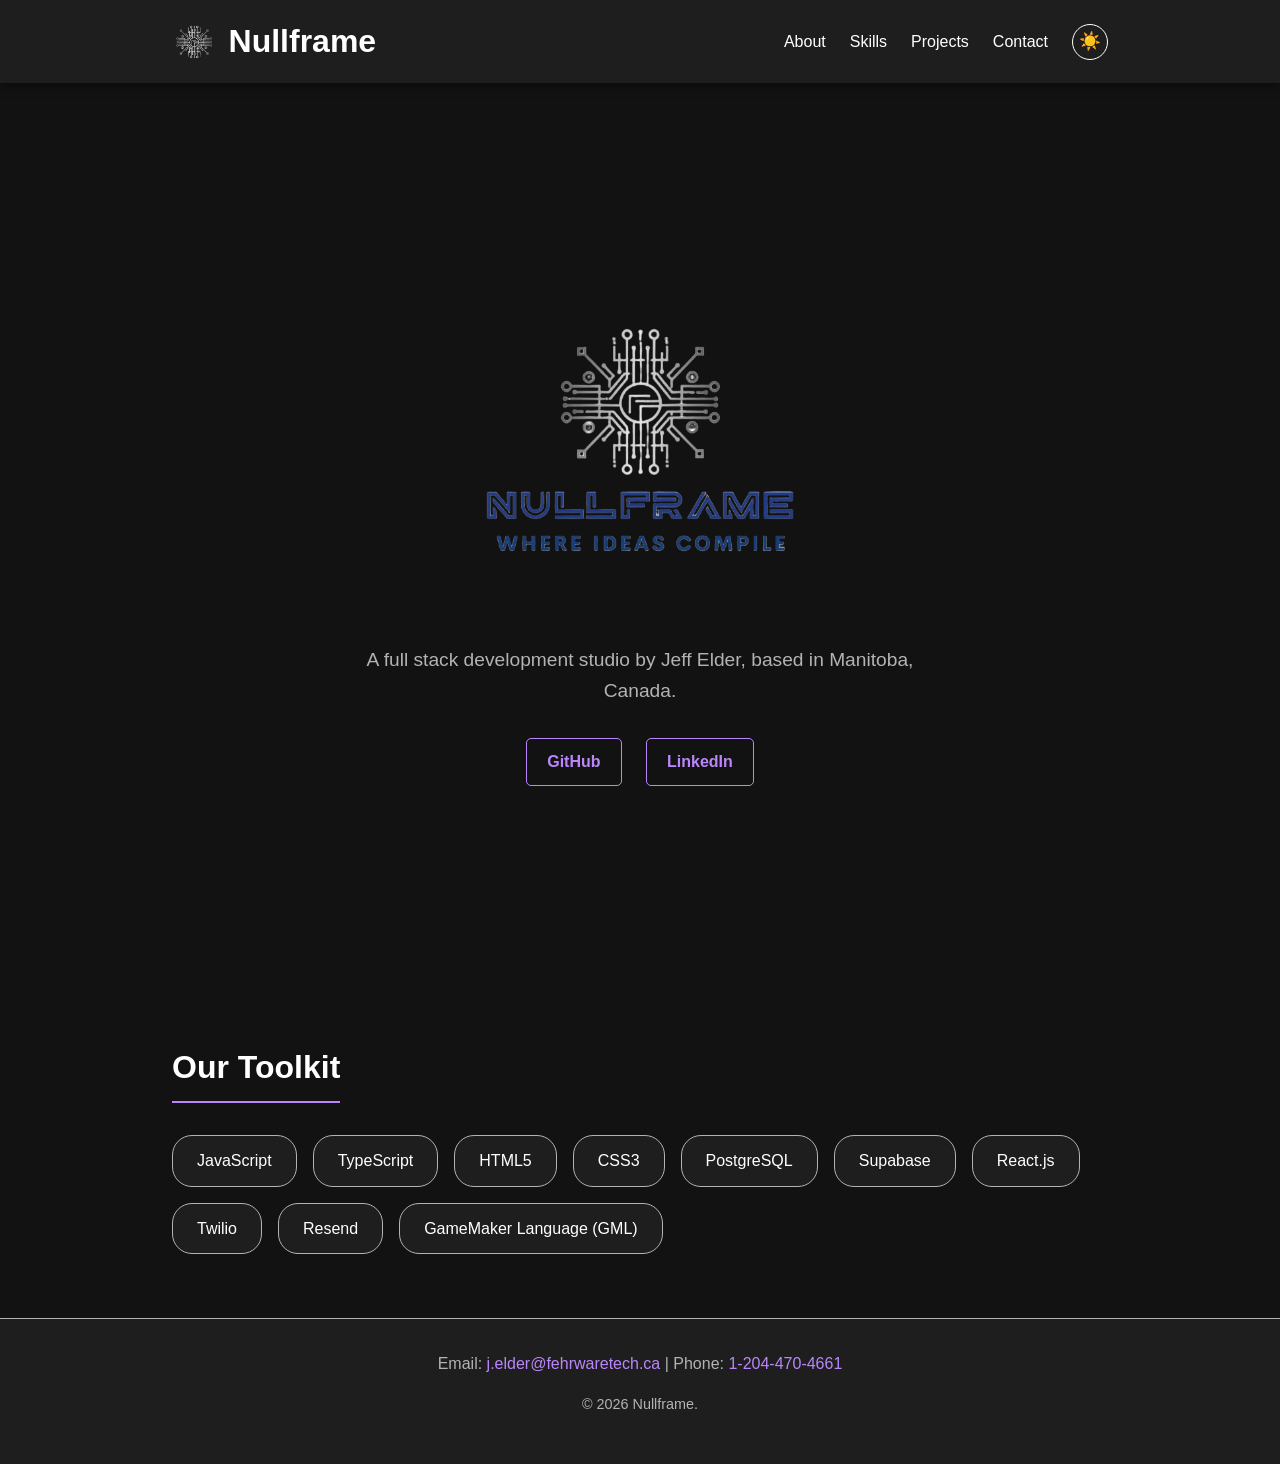
==== index.html @ 25740879 "removed slogan from index.html and removed the slogan class from style.css" ====
<!DOCTYPE html>
<html lang="en">
<head>
    <meta charset="UTF-8">
    <meta name="viewport" content="width=device-width, initial-scale=1.0">
    <title>Nullframe | Where ideas compile</title>
    <link rel="stylesheet" href="style.css">
</head>
<body>

    <nav id="navbar">
        <div class="nav-content">
            <a href="index.html" class="brand-link">
                <img src="assets/nullframelogo2.png" alt="Nullframe Icon" class="brand-logo" onerror="this.style.display='none'">
                <h2>Nullframe</h2>
            </a>
            <div class="nav-links">
                <a href="about.html">About</a>
                <a href="index.html#skills">Skills</a>
                <a href="projects.html">Projects</a>
                <a href="contact.html">Contact</a>
                <button id="theme-toggle" class="theme-btn" title="Toggle Theme">☀️</button>
            </div>
        </div>
    </nav>

    <header id="hero">
        <div class="container">
            <img src="assets/nullframelogo.png" alt="Nullframe Studio - Where ideas compile" class="hero-logo">
            
            <p class="subtitle">A full stack development studio by Jeff Elder, based in Manitoba, Canada.</p>
            <div class="social-links">
                <a href="https://github.com/TheJ4nitorNG" target="_blank">GitHub</a>
                <a href="https://ca.linkedin.com/in/jeff-elder-a7a8a4373" target="_blank">LinkedIn</a>
            </div>
        </div>
    </header>

    <section id="skills" class="container">
        <h2>Our Toolkit</h2>
        <ul id="skills-list" class="skills-grid">
            </ul>
    </section>

    <footer>
        <div class="container footer-content">
            <p>Email: <a href="mailto:j.elder@fehrwaretech.ca">j.elder@fehrwaretech.ca</a> | Phone: <a href="tel:12044704661">1-204-470-4661</a></p>
            <p class="copyright">© 2026 Nullframe.</p>
        </div>
    </footer>

    <script src="script.js"></script>
</body>
</html>
---- style.css ----
@import url("https://fonts.googleapis.com/css2?family=Nunito+Sans:ital,opsz,wght@0,6..12,200..1000;1,6..12,200..1000&family=Open+Sans:ital,wght@0,300..800;1,300..800&display=swap");

:root {
    /* Theme variables */
    --bg-color: #121212;
    --surface-color: #1e1e1e;
    --primary-color: #bb86fc;
    --text-primary: #ffffff;
    --text-secondary: #b3b3b3;
    --font-family: 'Segoe UI', Tahoma, Geneva, Verdana, sans-serif;
    
    /* Variables for form states */
    --success-color: #4caf50;
    --error-color: #cf6679;

    /* Formspree Template Variables */
    --color-background: #cbd5e1;
    --color-background-alt: #8ec6ff;
    --color-border-active: #173db6;
    --color-border-default: #94a3b8;
    --color-highlight: #8ec6ff;
    --color-primary: #144be1;
    --color-primary-active: #19388f;
    --color-text-default: #0f172a;
    --color-text-muted: #475569;
    --font-family-body: "Open Sans", sans-serif;
    --font-family-display: "Nunito Sans", sans-serif;
}

/* --- LIGHT MODE VARIABLES --- */
body.light-mode {
    --bg-color: #f5f5f5;
    --surface-color: #ffffff;
    --primary-color: #6200ee;
    --text-primary: #121212;
    --text-secondary: #555555;
    
    --success-color: #388e3c;
    --error-color: #b00020;
}

*,::before,::after {
    box-sizing: border-box;
    border: 0;
    margin: 0;
    padding: 0;
}

body {
    -webkit-font-smoothing: antialiased;
    font-family: var(--font-family);
    font-optical-sizing: auto;
    font-style: normal;
    background-color: var(--bg-color);
    color: var(--text-primary);
    line-height: 1.6;
    transition: background-color 0.3s ease, color 0.3s ease;
}

button, input, optgroup, select, textarea {
    font-family: inherit;
    font-size: 100%;
    color: inherit;
    margin: 0;
    padding: 0;
}

.container {
    max-width: 1000px;
    margin: 0 auto;
    padding: 4rem 2rem;
}

.page-content {
    min-height: 60vh;
}

h1, h2, h3 {
    margin-bottom: 1rem;
    color: var(--text-primary);
}

h2 {
    font-size: 2rem;
    border-bottom: 2px solid var(--primary-color);
    display: inline-block;
    padding-bottom: 0.5rem;
    margin-bottom: 2rem;
}

p {
    color: var(--text-secondary);
    margin-bottom: 1rem;
}

a {
    color: var(--primary-color);
    text-decoration: none;
    transition: opacity 0.3s ease;
}

a:hover {
    opacity: 0.8;
}

/* Navbar & Brand */
#navbar {
    background-color: var(--surface-color);
    position: sticky;
    top: 0;
    z-index: 100;
    padding: 1rem 0;
    box-shadow: 0 2px 10px rgba(0,0,0,0.5);
    transition: background-color 0.3s ease;
}

.nav-content {
    max-width: 1000px;
    margin: 0 auto;
    display: flex;
    justify-content: space-between;
    align-items: center;
    padding: 0 2rem;
}

.brand-link {
    color: inherit;
    text-decoration: none;
    display: flex;
    align-items: center;
    gap: 12px;
}

.brand-link h2 {
    margin-bottom: 0;
    border-bottom: none;
    padding-bottom: 0;
}

.brand-logo {
    height: 36px;
    width: auto;
    border-radius: 6px;
}

.nav-links {
    display: flex;
    align-items: center;
}

.nav-links a {
    color: var(--text-primary);
    margin-left: 1.5rem;
    font-weight: 500;
}

.nav-links a:hover {
    color: var(--primary-color);
}

/* Theme Button Styles */
.theme-btn {
    background: none;
    border: 1px solid var(--text-primary);
    color: var(--text-primary);
    width: 36px;
    height: 36px;
    margin-left: 1.5rem;
    border-radius: 50%;
    cursor: pointer;
    font-size: 1.1rem;
    display: flex;
    justify-content: center;
    align-items: center;
    transition: all 0.3s ease;
}

.theme-btn:hover {
    background-color: var(--text-primary);
    color: var(--bg-color);
}

/* Hero Section */
#hero {
    text-align: center;
    padding: 8rem 2rem;
}

.hero-logo {
    width: 770px;
    height: 330px;
    max-width: 100%;
    object-fit: contain; 
    margin-bottom: 2rem; /* Increased margin since slogan is gone */
}

/* Slogan text class removed as text is now in logo image */

.subtitle {
    font-size: 1.2rem;
    max-width: 600px;
    margin: 0 auto 2rem auto;
}

.social-links a {
    display: inline-block;
    margin: 0 10px;
    padding: 10px 20px;
    border: 1px solid var(--primary-color);
    border-radius: 5px;
    font-weight: bold;
}

.social-links a:hover {
    background-color: var(--primary-color);
    color: var(--bg-color);
}

/* Skills Grid */
.skills-grid {
    display: flex;
    flex-wrap: wrap;
    gap: 1rem;
    list-style: none;
}

.skill-item {
    background-color: var(--surface-color);
    padding: 0.75rem 1.5rem;
    border-radius: 20px;
    font-weight: 500;
    border: 1px solid var(--text-secondary);
    transition: background-color 0.3s ease;
}

/* Projects Grid */
.projects-grid {
    display: grid;
    grid-template-columns: repeat(auto-fit, minmax(300px, 1fr));
    gap: 2rem;
}

.project-card {
    background-color: var(--surface-color);
    padding: 1.5rem;
    border-radius: 8px;
    border: 1px solid var(--text-secondary);
    transition: transform 0.3s ease, border-color 0.3s ease, background-color 0.3s ease;
    display: flex;
    flex-direction: column;
}

.project-card:hover {
    transform: translateY(-5px);
    border-color: var(--primary-color);
}

.project-img {
    width: 100%;
    height: 180px;
    object-fit: cover;
    border-radius: 6px;
    margin-bottom: 1rem;
    border: 1px solid rgba(255, 255, 255, 0.1);
}

.tags-container {
    margin-bottom: 1.5rem;
    margin-top: auto;
}

.tag {
    display: inline-block;
    font-size: 0.8rem;
    background-color: rgba(187, 134, 252, 0.1);
    color: var(--primary-color);
    padding: 0.2rem 0.6rem;
    border-radius: 4px;
    margin-right: 0.5rem;
    margin-bottom: 0.5rem;
}

.btn {
    display: inline-block;
    font-weight: bold;
    margin-top: 1rem;
}

/* Shared Footer Styles */
footer {
    background-color: var(--surface-color);
    text-align: center;
    border-top: 1px solid var(--text-secondary);
    transition: background-color 0.3s ease;
}

.footer-content {
    padding: 2rem;
}

.copyright {
    font-size: 0.9rem;
    margin-top: 1rem;
}

/* --- FORMSPREE TEMPLATE CSS --- */
.form-container {
    max-width: 600px;
    margin: 2rem auto;
    background-color: var(--surface-color);
    padding: 2rem;
    border-radius: 8px;
    border: 1px solid var(--text-secondary);
}

.fs-form {
    display: grid;
    row-gap: 1.5rem;
}

.fs-field {
    display: flex;
    flex-direction: column;
    row-gap: 0.375rem;
    text-align: left;
}

.fs-label {
    color: var(--text-primary);
    display: block;
    font-family: var(--font-family-display);
    font-size: 0.875rem;
    font-weight: 500;
    line-height: 1.25rem;
}

.fs-button-group {
    display: flex;
    flex-direction: row-reverse;
    column-gap: 1.5rem;
}

.fs-button {
    background-color: var(--color-primary);
    border-radius: 0.375rem;
    color: white;
    cursor: pointer;
    font-size: 0.875rem;
    font-weight: 500;
    line-height: 1rem;
    padding: 1rem 2rem;
    transition-duration: 200ms;
    transition-property: background-color;
    transition-timing-function: cubic-bezier(0.4, 0, 0.2, 1);
}

.fs-button:hover {
    background-color: var(--color-primary-active);
}

.fs-button:focus-visible {
    background-color: var(--color-primary-active);
    outline: 3px solid var(--color-highlight);
}

.fs-input, .fs-select, .fs-textarea {
    appearance: none;
    border-radius: 0.375rem;
    border-width: 0;
    box-shadow: var(--color-border-default) 0 0 0 1px inset;
    background-color: var(--bg-color);
    color: var(--text-primary);
    font-size: 1rem;
    outline: none;
    padding: 0.75rem;
}

.fs-input, .fs-select {
    height: 2.5rem;
    line-height: 1.5rem;
}

.fs-textarea {
    line-height: 1.5rem;
    resize: vertical;
}

.fs-input:focus-visible, .fs-select:focus-visible, .fs-textarea:focus-visible {
    box-shadow: var(--color-border-active) 0 0 0 1.5px inset;
    outline: 3px solid var(--color-highlight);
    outline-offset: 0;
}

.fs-input::placeholder, .fs-textarea::placeholder {
    color: var(--text-secondary);
}

.submit-btn {
    background-color: var(--primary-color);
    color: var(--bg-color);
    border: none;
    padding: 1rem;
    border-radius: 5px;
    cursor: pointer;
    font-size: 1.1rem;
    transition: opacity 0.3s ease;
}

.submit-btn:hover {
    opacity: 0.8;
}
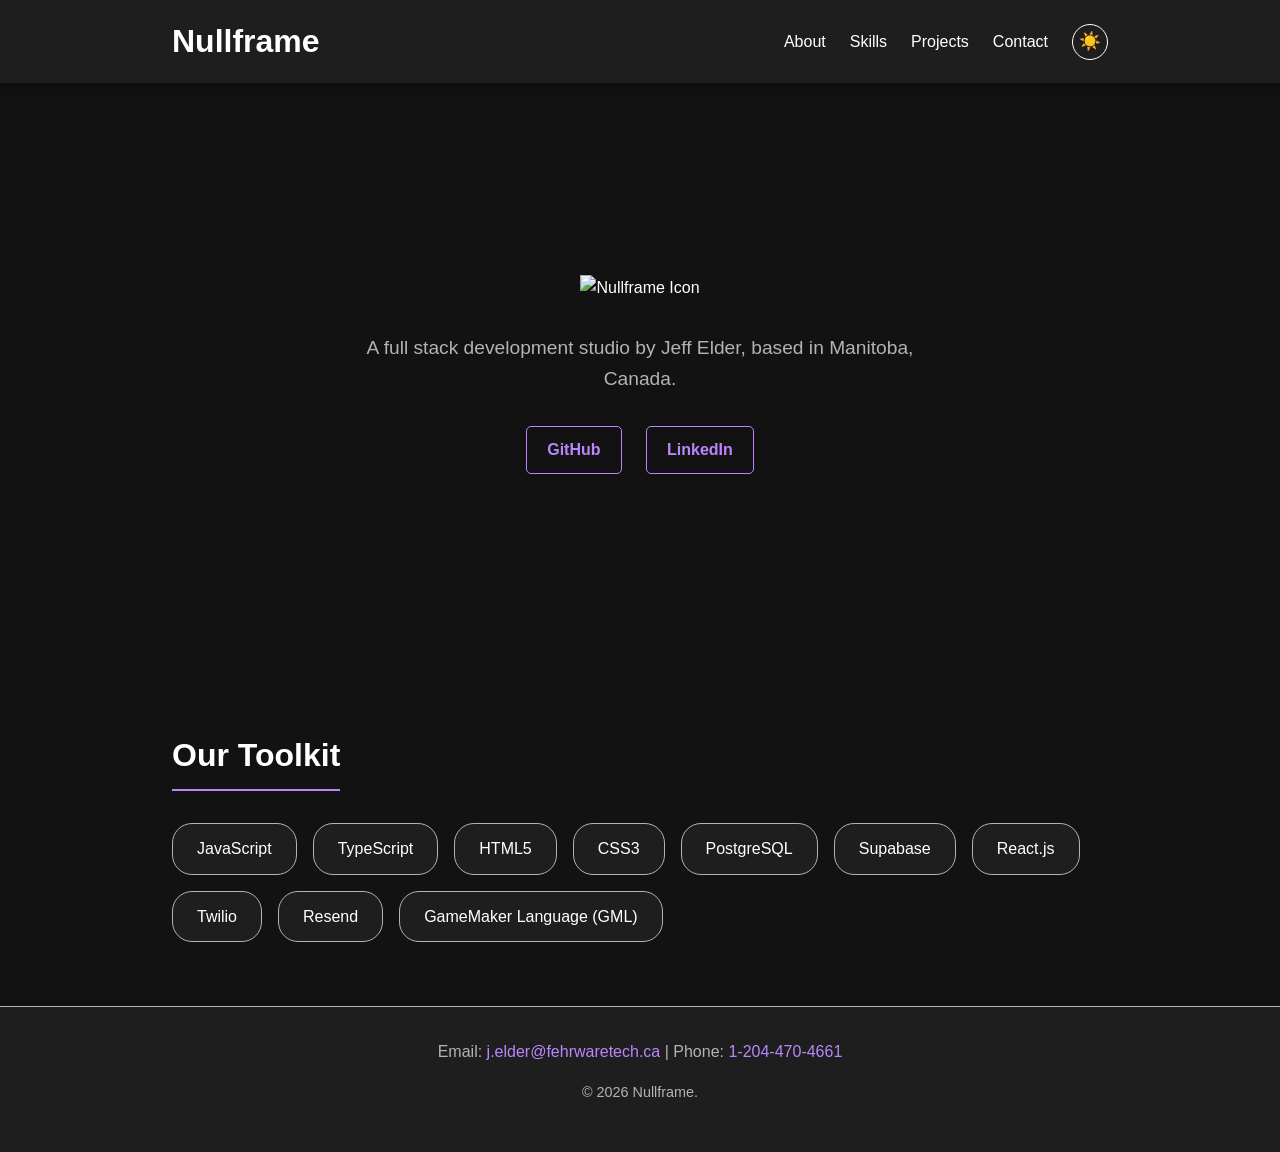
==== commit dfe62834: "Update logo sizes and contact header per user request" ====
--- a/index.html
+++ b/index.html
@@ -11,7 +11,7 @@
     <nav id="navbar">
         <div class="nav-content">
             <a href="index.html" class="brand-link">
-                <img src="assets/nullframelogo2.png" alt="Nullframe Icon" class="brand-logo" onerror="this.style.display='none'">
+                <img src="assets/nullframelogo.svg" alt="Nullframe Icon" class="brand-logo" onerror="this.style.display='none'">
                 <h2>Nullframe</h2>
             </a>
             <div class="nav-links">
@@ -26,7 +26,9 @@
 
     <header id="hero">
         <div class="container">
-            <img src="assets/nullframelogo.png" alt="Nullframe Studio - Where ideas compile" class="hero-logo">
+            <div class="hero-logo-container">
+                <img src="assets/nullframelogo.svg" alt="Nullframe Icon" class="hero-icon">
+            </div>
             
             <p class="subtitle">A full stack development studio by Jeff Elder, based in Manitoba, Canada.</p>
             <div class="social-links">
--- a/style.css
+++ b/style.css
@@ -186,15 +186,45 @@
     padding: 8rem 2rem;
 }
 
-.hero-logo {
-    width: 770px;
-    height: 330px;
+/* Split Logo Container */
+.hero-logo-container {
+    display: flex;
+    flex-direction: column; 
+    justify-content: center;
+    align-items: center;
+    gap: 1.5rem; 
     max-width: 100%;
-    object-fit: contain; 
-    margin-bottom: 2rem; /* Increased margin since slogan is gone */
-}
-
-/* Slogan text class removed as text is now in logo image */
+    margin: 0 auto 2rem auto;
+}
+
+.hero-icon {
+    height: auto;
+    /* LARGER ICON ON DESKTOP */
+    max-height: 750px;
+    width: auto;
+    object-fit: contain;
+}
+
+.hero-text {
+    width: 100%;
+    max-width: 700px;
+    height: auto;
+    object-fit: contain;
+}
+
+/* Make it responsive for mobile phones */
+@media (max-width: 768px) {
+    .hero-logo-container {
+        gap: 1rem;
+    }
+    .hero-icon {
+        /* LARGER ICON ON MOBILE (was 120px) */
+        max-height: 180px;
+    }
+    .hero-text {
+        max-width: 100%;
+    }
+}
 
 .subtitle {
     font-size: 1.2rem;
@@ -408,4 +438,9 @@
 
 .submit-btn:hover {
     opacity: 0.8;
+}ransition: opacity 0.3s ease;
+}
+
+.submit-btn:hover {
+    opacity: 0.8;
 }
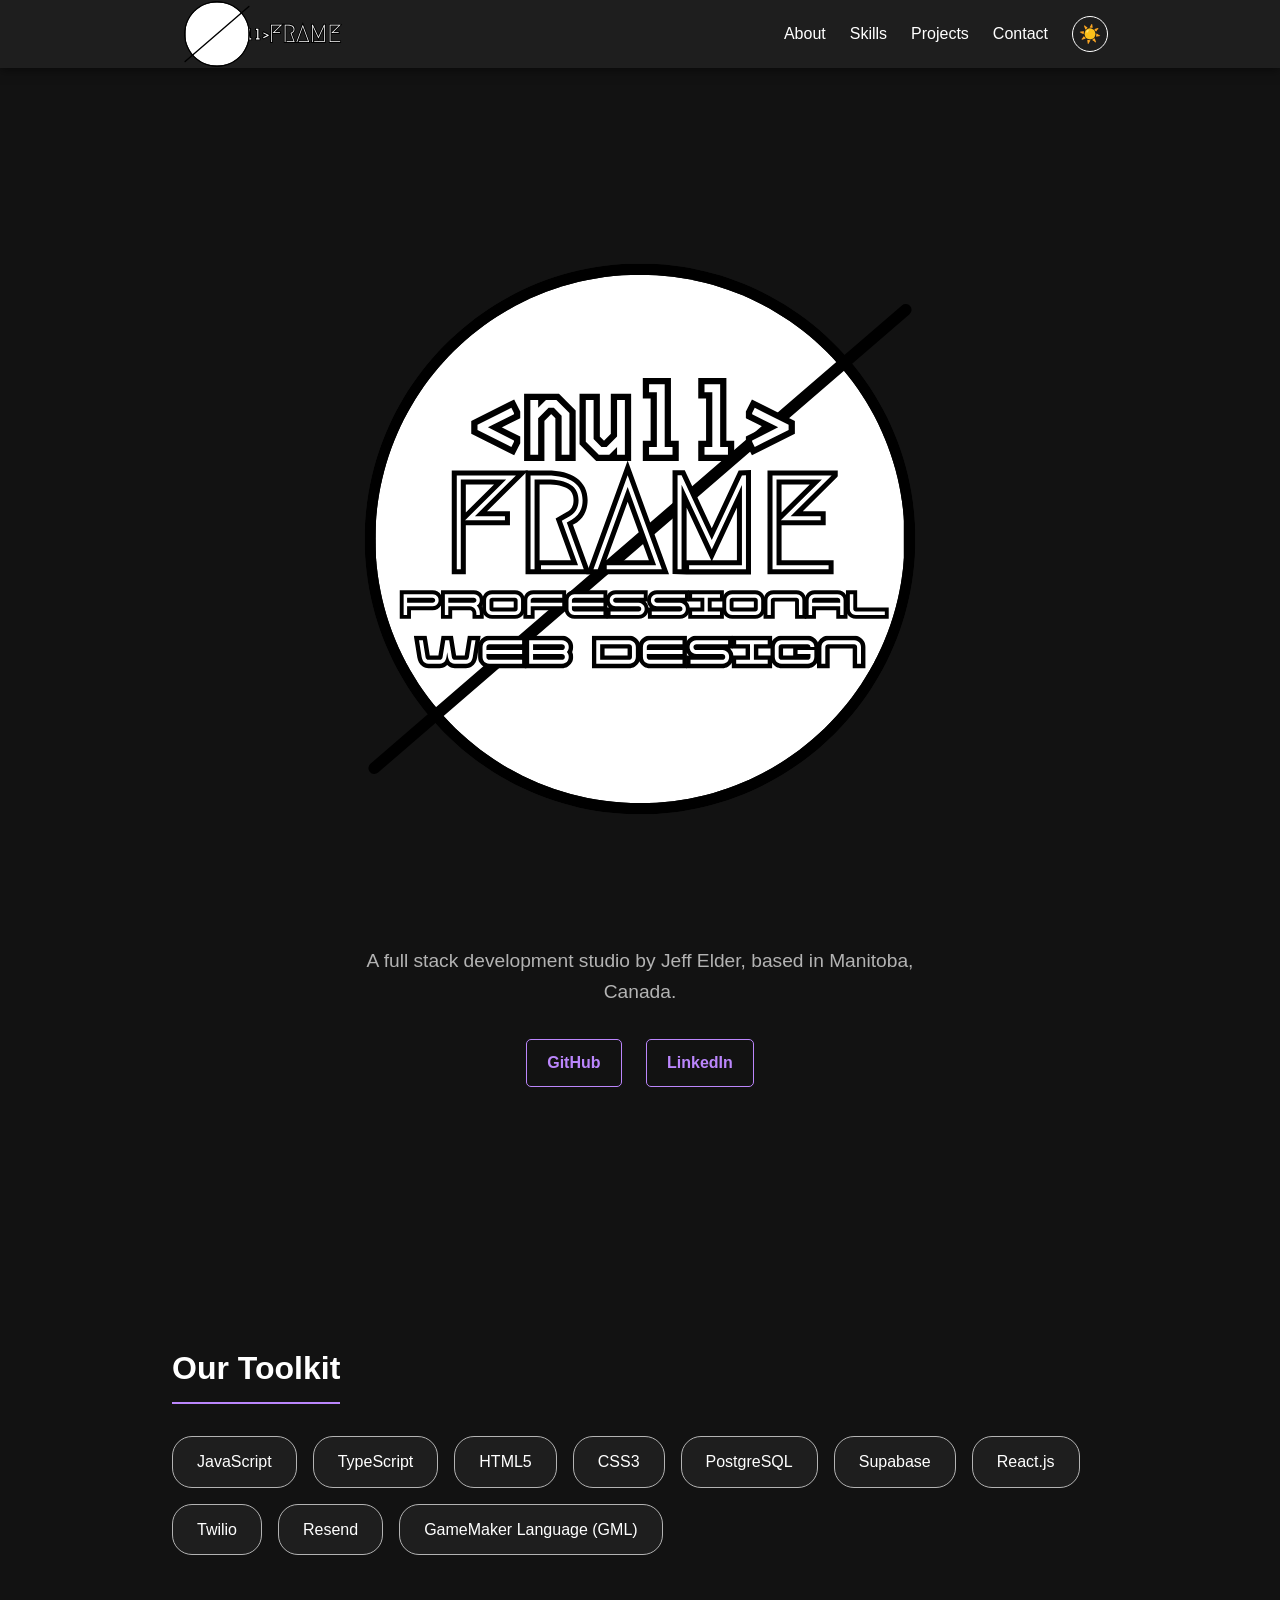
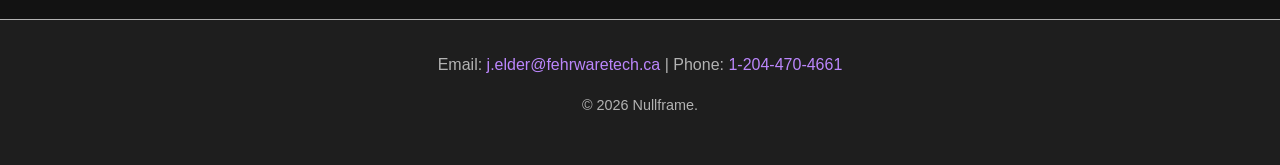
==== commit f21c6658: "Update navbar to use new SVG icon and text assets" ====
--- a/index.html
+++ b/index.html
@@ -11,8 +11,8 @@
     <nav id="navbar">
         <div class="nav-content">
             <a href="index.html" class="brand-link">
-                <img src="assets/nullframelogo.svg" alt="Nullframe Icon" class="brand-logo" onerror="this.style.display='none'">
-                <h2>Nullframe</h2>
+                <img src="assets/nullframenavbar.svg" alt="Nullframe Icon" class="brand-logo" onerror="this.style.display='none'">
+                <img src="assets/nullframe.svg" alt="Nullframe" class="brand-text">
             </a>
             <div class="nav-links">
                 <a href="about.html">About</a>
--- a/style.css
+++ b/style.css
@@ -131,16 +131,18 @@
     gap: 12px;
 }
 
-.brand-link h2 {
+.brand-text {
+    height: 28px;
+    width: auto;
     margin-bottom: 0;
-    border-bottom: none;
-    padding-bottom: 0;
 }
 
 .brand-logo {
     height: 36px;
-    width: auto;
+    width: 36px;
     border-radius: 6px;
+    transform: scale(2.5);
+    transform-origin: left center;
 }
 
 .nav-links {
@@ -183,7 +185,7 @@
 /* Hero Section */
 #hero {
     text-align: center;
-    padding: 8rem 2rem;
+    padding: 2rem 2rem 8rem 2rem;
 }
 
 /* Split Logo Container */
@@ -438,9 +440,4 @@
 
 .submit-btn:hover {
     opacity: 0.8;
-}ransition: opacity 0.3s ease;
-}
-
-.submit-btn:hover {
-    opacity: 0.8;
 }
